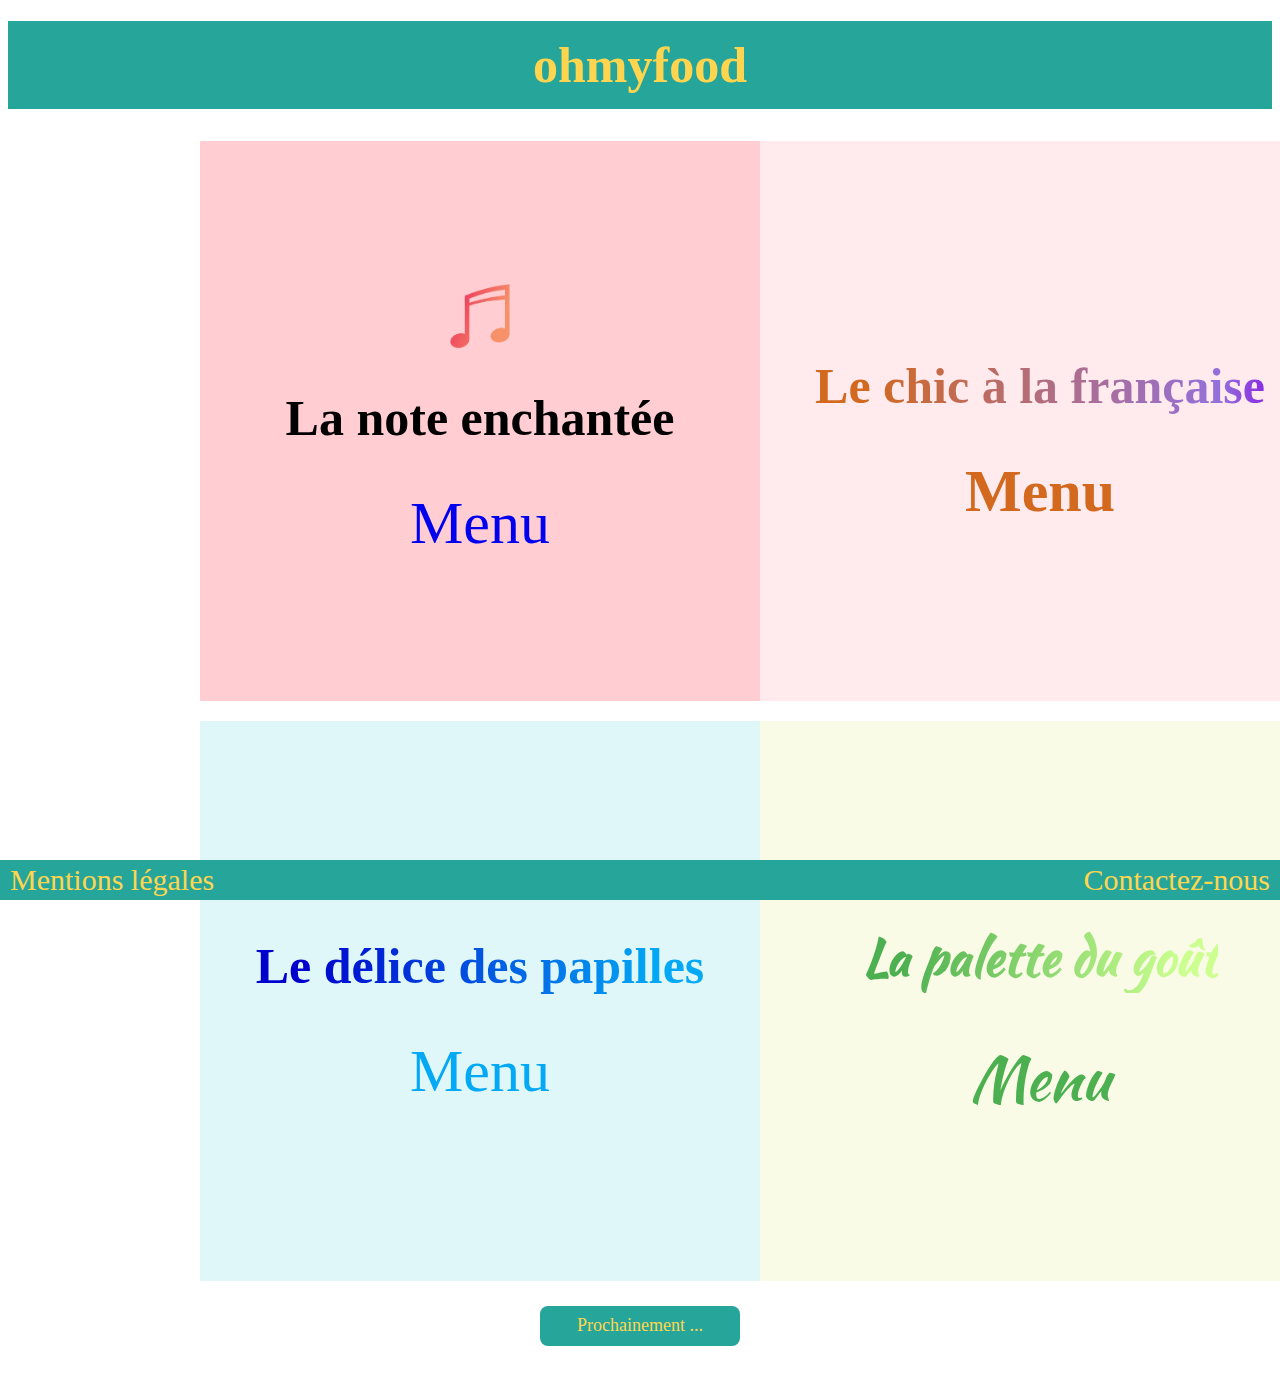
==== accueil.html @ 71c722d2 "transition scale" ====
<!DOCTYPE html>
<html lang="fr">
    <head>
        <meta charset="utf-8">
        <meta name="viewport" content="width=device-width, initial-scale=1">
        <title>Ohmyfood</title>
        <link rel="stylesheet" type="text/css" href="css/style.css">
    </head>
    <body>
        <header class="backgroundedcontent">
            <h1><a href="accueil.html" class="backgroundedcontent logo">ohmyfood</a></h1>
        </header>
        <main class="containermenu">
            <section class="containermenu1_2 ">
                <div class="containermenu1_2--note menu">
                    <div class="contenu">
                        <img class="note1" src="Images/note_musique.png" alt="note de musique"/>
                        <h2 class="note">La note enchantée</h2>
                        <a href="menu1.html" class="titre--lien note">Menu</a>
                    </div>
                </div>
                <div class="containermenu1_2--chic menu">
                    <div class="contenu">
                        <h2 class="chic">Le chic à la française</h2>
                        <a href="menu2.html" class="titre--lien chic">Menu</a>
                    </div>
                </div>
            </section>
            <section class="containermenu3_4"> 
                <div class="containermenu3_4--delice menu">
                    <div class="contenu">
                        <h2 class="delice">Le délice des papilles</h2>
                        <a href="menu3.html" class="titre--lien delice">Menu</a>
                    </div>
                </div>
                <div class="containermenu3_4--palette menu">
                    <div class="contenu">
                        <h2 class="palette">La palette du goût</h2>
                        <a href="menu4.html" class="titre--lien palette">Menu</a>
                    </div>
                </div>
            </section>
        </main><!--fin container menu-->
        <section class="backgroundedcontent prochain">
            <p>Prochainement <span>.</span><span>.</span><span>.</span></p>
        </section>
        <footer class="backgroundedcontent foot">
            <div>
                <a href="mention.html" class="backgroundedcontent foot__lien--animation">Mentions légales</a>
            </div>
            <div>
                <a href="contact.html" class="backgroundedcontent foot__lien--animation">Contactez-nous</a>
            </div>
        </footer>





        
    

    </body>
</html>
---- css/style.css ----
@keyframes blink {
  0% {
    opacity: 0.2;
  }
  20% {
    opacity: 1;
  }
  100% {
    opacity: 0.2;
  }
}
.prochain span {
  animation-name: blink;
  animation-duration: 2s;
  animation-iteration-count: infinite;
  animation-fill-mode: both;
}

.prochain span:nth-child(2) {
  animation-delay: 0.4s;
}

.prochain span:nth-child(3) {
  animation-delay: 0.8s;
}

.foot__lien--animation:hover {
  display: block;
  animation: wiggle 0.5s;
  animation-iteration-count: infinite;
}

@keyframes wiggle {
  0% {
    transform: translate(1px, 1px) rotate(0deg);
  }
  10% {
    transform: translate(-1px, -2px) rotate(-1deg);
  }
  20% {
    transform: translate(-3px, 0px) rotate(1deg);
  }
  30% {
    transform: translate(3px, 2px) rotate(0deg);
  }
  40% {
    transform: translate(1px, -1px) rotate(1deg);
  }
  50% {
    transform: translate(-1px, 2px) rotate(-1deg);
  }
  60% {
    transform: translate(-3px, 1px) rotate(0deg);
  }
  70% {
    transform: translate(3px, 1px) rotate(-1deg);
  }
  80% {
    transform: translate(-1px, -1px) rotate(1deg);
  }
  90% {
    transform: translate(1px, 2px) rotate(0deg);
  }
  100% {
    transform: translate(1px, -2px) rotate(-1deg);
  }
}
.contenu:hover {
  transform: scale(1.2);
  opacity: 0.7;
  transition: transform 0.2s;
}

h2.chic {
  background-image: linear-gradient(to right, #D2691E 10%, #9370DB 90%, #8A2BE2);
  color: transparent;
  -webkit-background-clip: text;
  background-clip: text;
}

a.chic {
  color: #D2691E;
  font-weight: bold;
}

h2.delice {
  background-image: linear-gradient(to right, #0000CD 10%, #03A9F4 90%);
  color: transparent;
  -webkit-background-clip: text;
  background-clip: text;
}

a.delice {
  color: #03A9F4;
}

h2.palette {
  background-image: linear-gradient(to right, #4CAF50 10%, #CCFF90 90%);
  color: transparent;
  -webkit-background-clip: text;
  background-clip: text;
}

a.palette {
  color: #4CAF50;
}

@font-face {
  font-family: Monserrat;
  src: url("../Font/Monserrat-Regular.ttf");
  font-family: Roboto;
  src: url("../Font/Roboto-Regular.ttf");
  font-family: Devonshire;
  src: url("../Font/Devonshire-Regular.ttf");
  font-family: Kalam;
  src: url("../Font/Kalam-Regular.ttf");
  font-family: croissant;
  src: url("../Font/CroissantOne-regular.ttf");
  font-family: Dancing;
  src: url("../Font/DancingScript-VariableFont_wght.ttf");
  font-family: Kaushan;
  src: url("../Font/KaushanScript-Regular.ttf");
}
.backgroundedcontent {
  font-family: Roboto;
  background-color: #26A69A;
}
.backgroundedcontent a, .backgroundedcontent.prochain {
  text-decoration: none;
  color: #FFD54F;
}
.backgroundedcontent.foot {
  display: flex;
  flex-direction: row;
  justify-content: space-between;
  align-items: center;
  height: 40px;
  padding: 0px 10px;
  font-size: 30px;
  position: fixed;
  bottom: 0;
  left: 0;
  right: 0;
}

.logo {
  text-align: center;
  display: block;
  width: auto;
  margin: auto;
  padding: 15px 0px;
  font-size: 50px;
}

img.note1 {
  width: 60px;
}

.prochain {
  width: 200px;
  height: 40px;
  border-radius: 8px;
  font-size: 18px;
  display: flex;
  justify-content: center;
  align-items: center;
  margin: 15px auto 50px auto;
}

.titre--lien {
  text-decoration: none;
  font-size: 60px;
}

/*.menu{
	max-height: 350px;
}*/
section.containermenu1_2, section.containermenu3_4 {
  display: flex;
  flex-direction: row;
  justify-content: space-around;
  margin: 10px auto 10px auto;
  width: 55em;
  height: 35em;
}

main.containermenu {
  display: flex;
  flex-direction: column;
}
main.containermenu h2 {
  font-size: 50px;
}

.containermenu section div {
  display: flex;
  flex-direction: column;
  align-items: center;
  justify-content: center;
  width: 35em;
  max-height: 60em;
}

.containermenu1_2--note {
  background-color: #ffcdd2;
  font-family: Devonshire;
}

.containermenu1_2--chic {
  background-color: #ffebee;
  font-family: croissant_oneregular;
}

.containermenu3_4--delice {
  background-color: #E0F7FA;
  font-family: Dancing;
}

.containermenu3_4--palette {
  background-color: #F9FBE7;
  font-family: Kaushan;
}

/*mobil*/
@media only screen and (max-width: 1023px) {
  .containermenu section div {
    width: 18em;
    max-height: 25em;
  }

  section.containermenu1_2, section.containermenu3_4 {
    display: flex;
    flex-direction: column;
    margin: 10px 0px;
    max-height: 15em;
  }
  section.containermenu1_2 h2, section.containermenu3_4 h2 {
    font-size: 25px;
  }

  .logo {
    font-size: 30px;
  }

  img.note1 {
    width: 20px;
  }

  .titre--lien {
    font-size: 25px;
  }

  .foot a {
    font-size: 18px;
  }
}
/*Style menu1*/
section.containerprincipal {
  background-color: #ffcdd2;
  margin: 15px;
}

aside.titlemenu {
  text-align: center;
  display: block;
  width: auto;
  margin: auto;
  font-size: 20px;
}

img.note2 {
  width: 30px;
}

h2.note, span.note {
  font-family: Devonshire;
}

p.prix {
  font-weight: bolder;
}

main.description {
  font-family: Kalam;
}

.containerentree, .containerplat, .containerdessert {
  display: flex;
  flex-direction: column;
  margin: 0px 100px;
}

.container1, .container2, .container3, .container4 {
  display: flex;
  flex-direction: row;
  justify-content: space-between;
}

/*# sourceMappingURL=style.css.map */
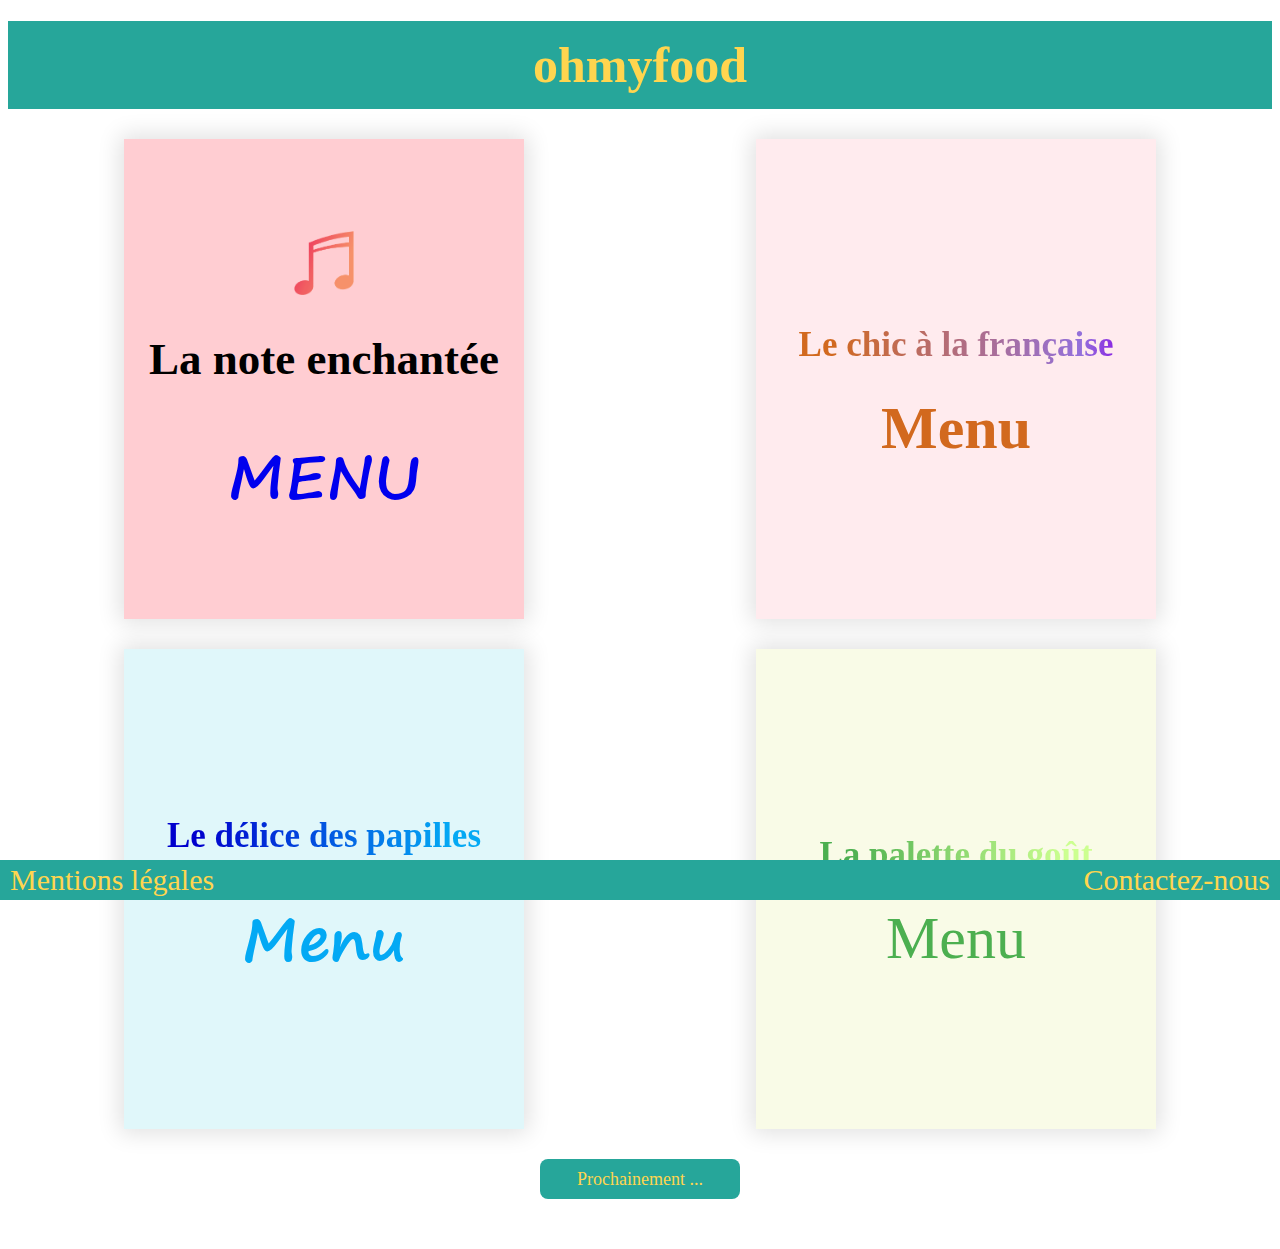
==== commit 8c3d2aab: "menu accueil, menu1, animationunderline" ====
--- a/accueil.html
+++ b/accueil.html
@@ -16,7 +16,7 @@
                     <div class="contenu">
                         <img class="note1" src="Images/note_musique.png" alt="note de musique"/>
                         <h2 class="note">La note enchantée</h2>
-                        <a href="menu1.html" class="titre--lien note">Menu</a>
+                        <a href="menu1.html" class="titre--lien note">MENU</a>
                     </div>
                 </div>
                 <div class="containermenu1_2--chic menu">
--- a/css/style.css
+++ b/css/style.css
@@ -68,7 +68,7 @@
 .contenu:hover {
   transform: scale(1.2);
   opacity: 0.7;
-  transition: transform 0.2s;
+  transition: transform 1s;
 }
 
 h2.chic {
@@ -103,6 +103,28 @@
 
 a.palette {
   color: #4CAF50;
+}
+
+/*h3.etape {
+	text-transform: lowercase;
+	display: inline-block;
+}
+
+h3.etape:first-letter {
+	text-transform: capitalize;
+}
+
+h3.etape:hover {
+	text-decoration: underline;
+}*/
+h3.etape {
+  text-decoration: none;
+  background: linear-gradient(to top, #000 0%, #000 10%, transparent 10.01%) no-repeat left bottom/0 100%;
+  transition: background-size 0.5s;
+}
+
+h3.etape:hover {
+  background-size: 100% 100%;
 }
 
 @font-face {
@@ -118,11 +140,15 @@
   src: url("../Font/CroissantOne-regular.ttf");
   font-family: Dancing;
   src: url("../Font/DancingScript-VariableFont_wght.ttf");
-  font-family: Kaushan;
-  src: url("../Font/KaushanScript-Regular.ttf");
+  font-family: "kaushan_scriptregular";
+  src: url("../Font/kaushanscript-regular-webfont.woff2") format("woff2"), url("../Font/kaushanscript-regular-webfont.woff") format("woff");
+  font-weight: normal;
+  font-style: normal;
+  font-family: "SegoePrint-Bold";
+  src: url("../Font/SegoePrint-Bold.ttf");
 }
 .backgroundedcontent {
-  font-family: Roboto;
+  font-family: Montserrat;
   background-color: #26A69A;
 }
 .backgroundedcontent a, .backgroundedcontent.prochain {
@@ -172,24 +198,12 @@
   font-size: 60px;
 }
 
-/*.menu{
-	max-height: 350px;
-}*/
 section.containermenu1_2, section.containermenu3_4 {
   display: flex;
   flex-direction: row;
   justify-content: space-around;
-  margin: 10px auto 10px auto;
-  width: 55em;
-  height: 35em;
-}
-
-main.containermenu {
-  display: flex;
-  flex-direction: column;
-}
-main.containermenu h2 {
-  font-size: 50px;
+  margin: 30px auto 30px auto;
+  height: 30em;
 }
 
 .containermenu section div {
@@ -197,14 +211,26 @@
   flex-direction: column;
   align-items: center;
   justify-content: center;
-  width: 35em;
+  width: 25em;
   max-height: 60em;
+}
+
+h2 {
+  font-size: 35px;
+}
+
+div.menu {
+  box-shadow: 0px 0px 22px 4px #E0E0E0;
+  max-height: 350px;
 }
 
 .containermenu1_2--note {
   background-color: #ffcdd2;
   font-family: Devonshire;
 }
+.containermenu1_2--note a {
+  font-family: "SegoePrint-Bold";
+}
 
 .containermenu1_2--chic {
   background-color: #ffebee;
@@ -215,27 +241,35 @@
   background-color: #E0F7FA;
   font-family: Dancing;
 }
+.containermenu3_4--delice a {
+  font-family: "SegoePrint-Bold";
+}
 
 .containermenu3_4--palette {
   background-color: #F9FBE7;
-  font-family: Kaushan;
+  font-family: "kaushan_scriptregular";
 }
 
 /*mobil*/
 @media only screen and (max-width: 1023px) {
   .containermenu section div {
-    width: 18em;
-    max-height: 25em;
+    width: 10em;
+    max-height: 21em;
+  }
+
+  h2 {
+    font-size: 15px;
   }
 
   section.containermenu1_2, section.containermenu3_4 {
     display: flex;
     flex-direction: column;
-    margin: 10px 0px;
-    max-height: 15em;
-  }
-  section.containermenu1_2 h2, section.containermenu3_4 h2 {
-    font-size: 25px;
+    align-items: center;
+    width: 10em;
+  }
+
+  div.menu {
+    height: 12em;
   }
 
   .logo {
@@ -255,25 +289,42 @@
   }
 }
 /*Style menu1*/
-section.containerprincipal {
-  background-color: #ffcdd2;
-  margin: 15px;
-}
-
 aside.titlemenu {
   text-align: center;
   display: block;
   width: auto;
   margin: auto;
+  font-size: 42px;
+}
+
+section.containerprincipal {
+  background-color: #ffcdd2;
+  margin: 15px;
+  width: 45em;
+  height: 62em;
+  margin: auto;
+}
+
+h2.note {
+  font-family: Devonshire;
+  display: flex;
+  justify-content: center;
+  font-size: 45px;
+}
+
+aside.notemusic {
+  display: flex;
+  justify-content: center;
+  font-weight: 15px;
+  margin: 45px;
   font-size: 20px;
 }
-
-img.note2 {
+aside.notemusic img.note2 {
   width: 30px;
 }
 
-h2.note, span.note {
-  font-family: Devonshire;
+h3.etape {
+  margin: 0px 290px 0px 290px;
 }
 
 p.prix {
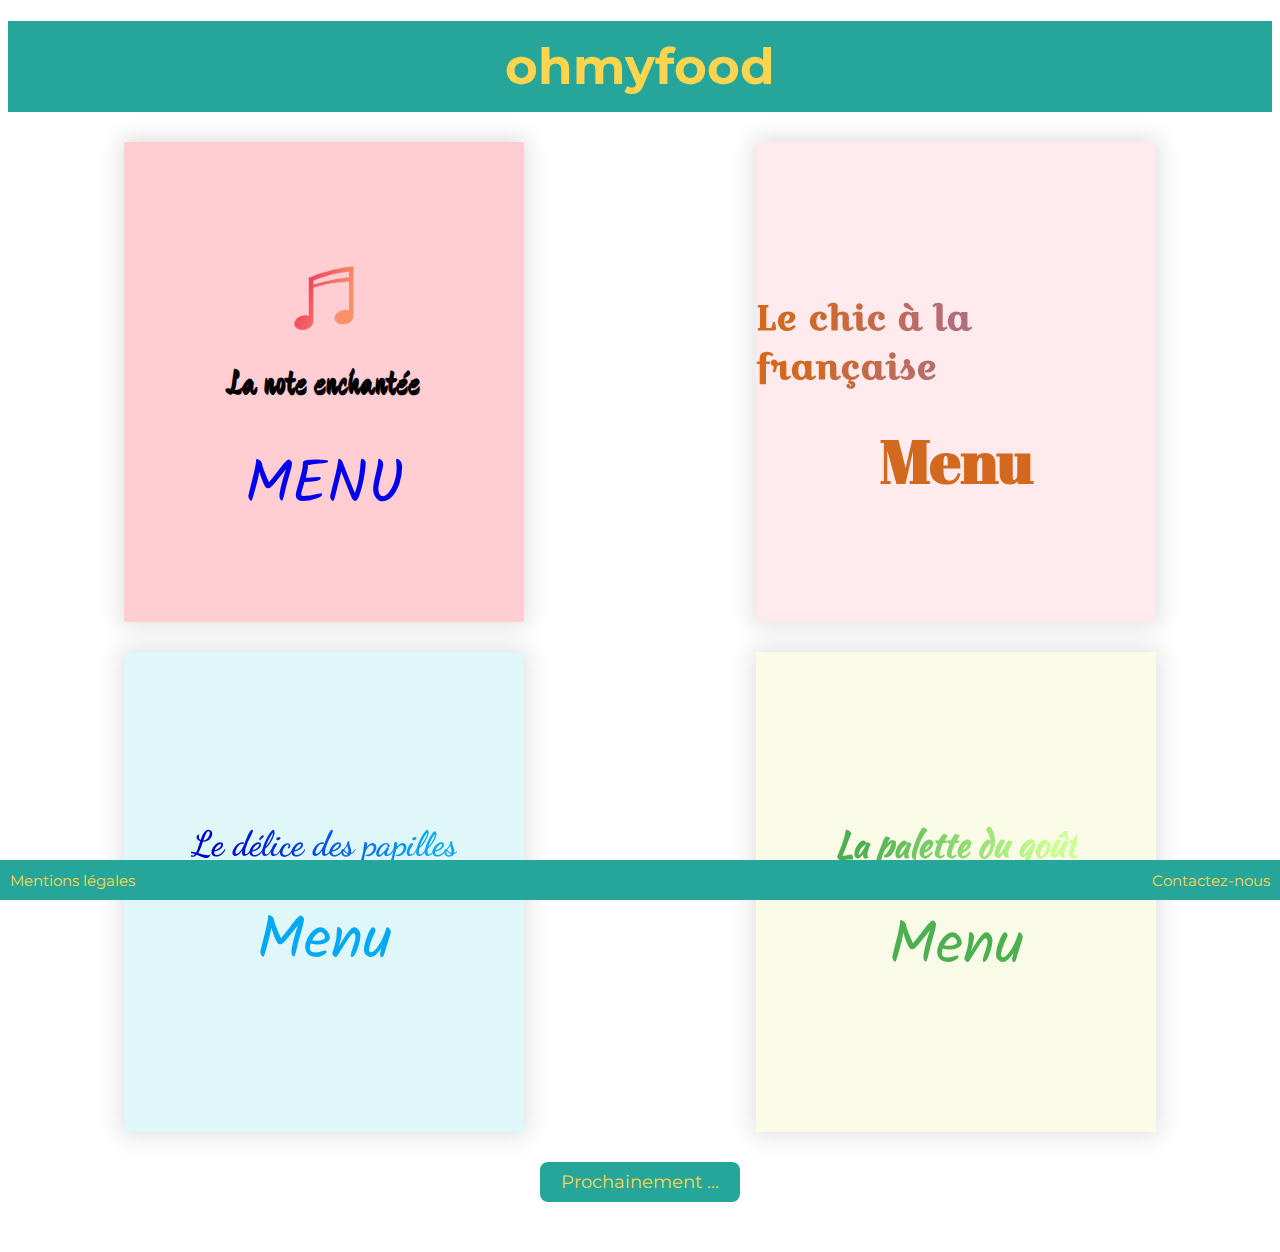
==== commit f5e059c2: "link font" ====
--- a/accueil.html
+++ b/accueil.html
@@ -5,6 +5,13 @@
         <meta name="viewport" content="width=device-width, initial-scale=1">
         <title>Ohmyfood</title>
         <link rel="stylesheet" type="text/css" href="css/style.css">
+        <link href="https://fonts.googleapis.com/css2?family=Kaushan+Script&display=swap" rel="stylesheet">
+        <link href="https://fonts.googleapis.com/css?family=Croissant+One&display=swap" rel="stylesheet">
+        <link href="https://fonts.googleapis.com/css?family=Devonshire|Kaushan+Script&display=swap" rel="stylesheet">
+        <link href="https://fonts.googleapis.com/css?family=Montserrat:700&display=swap" rel="stylesheet"> 
+        <link href="https://fonts.googleapis.com/css?family=Dancing+Script&display=swap" rel="stylesheet">
+        <link href="https://fonts.googleapis.com/css?family=Kalam&display=swap" rel="stylesheet">
+        <link href="https://fonts.googleapis.com/css?family=Abril+Fatface|Kalam&display=swap" rel="stylesheet"> 
     </head>
     <body>
         <header class="backgroundedcontent">
--- a/css/style.css
+++ b/css/style.css
@@ -105,50 +105,19 @@
   color: #4CAF50;
 }
 
-/*h3.etape {
-	text-transform: lowercase;
-	display: inline-block;
-}
-
-h3.etape:first-letter {
-	text-transform: capitalize;
-}
-
-h3.etape:hover {
-	text-decoration: underline;
-}*/
 h3.etape {
-  text-decoration: none;
-  background: linear-gradient(to top, #000 0%, #000 10%, transparent 10.01%) no-repeat left bottom/0 100%;
-  transition: background-size 0.5s;
+  color: inherit;
+  background: linear-gradient(to top, #673AB7 0%, #BDBDBD 10%, transparent 10.01%) no-repeat;
+  background-size: 0 100%;
+  transition: background-size 0.4s;
 }
 
 h3.etape:hover {
   background-size: 100% 100%;
 }
 
-@font-face {
-  font-family: Monserrat;
-  src: url("../Font/Monserrat-Regular.ttf");
-  font-family: Roboto;
-  src: url("../Font/Roboto-Regular.ttf");
-  font-family: Devonshire;
-  src: url("../Font/Devonshire-Regular.ttf");
-  font-family: Kalam;
-  src: url("../Font/Kalam-Regular.ttf");
-  font-family: croissant;
-  src: url("../Font/CroissantOne-regular.ttf");
-  font-family: Dancing;
-  src: url("../Font/DancingScript-VariableFont_wght.ttf");
-  font-family: "kaushan_scriptregular";
-  src: url("../Font/kaushanscript-regular-webfont.woff2") format("woff2"), url("../Font/kaushanscript-regular-webfont.woff") format("woff");
-  font-weight: normal;
-  font-style: normal;
-  font-family: "SegoePrint-Bold";
-  src: url("../Font/SegoePrint-Bold.ttf");
-}
 .backgroundedcontent {
-  font-family: Montserrat;
+  font-family: "Montserrat", sans-serif;
   background-color: #26A69A;
 }
 .backgroundedcontent a, .backgroundedcontent.prochain {
@@ -162,7 +131,7 @@
   align-items: center;
   height: 40px;
   padding: 0px 10px;
-  font-size: 30px;
+  font-size: 15px;
   position: fixed;
   bottom: 0;
   left: 0;
@@ -224,33 +193,39 @@
   max-height: 350px;
 }
 
-.containermenu1_2--note {
+.containermenu1_2--note.menu {
   background-color: #ffcdd2;
-  font-family: Devonshire;
-}
-.containermenu1_2--note a {
-  font-family: "SegoePrint-Bold";
-}
-
-.containermenu1_2--chic {
+  font-family: "Devonshire", cursive;
+}
+.containermenu1_2--note.menu a {
+  font-family: "Kalam", cursive;
+}
+
+.containermenu1_2--chic.menu {
   background-color: #ffebee;
-  font-family: croissant_oneregular;
-}
-
-.containermenu3_4--delice {
+  font-family: "Croissant One", cursive;
+}
+.containermenu1_2--chic.menu a {
+  font-family: "Abril Fatface", cursive;
+}
+
+.containermenu3_4--delice.menu {
   background-color: #E0F7FA;
-  font-family: Dancing;
-}
-.containermenu3_4--delice a {
-  font-family: "SegoePrint-Bold";
-}
-
-.containermenu3_4--palette {
+  font-family: "Dancing Script", cursive;
+}
+.containermenu3_4--delice.menu a {
+  font-family: "Kalam", cursive;
+}
+
+.containermenu3_4--palette.menu {
   background-color: #F9FBE7;
-  font-family: "kaushan_scriptregular";
-}
-
-/*mobil*/
+  font-family: "Kaushan Script", cursive;
+}
+.containermenu3_4--palette.menu a {
+  font-family: "Kalam", cursive;
+}
+
+/*mobil accueil*/
 @media only screen and (max-width: 1023px) {
   .containermenu section div {
     width: 10em;
@@ -294,57 +269,144 @@
   display: block;
   width: auto;
   margin: auto;
-  font-size: 42px;
+  font-size: 30px;
+  font-weight: bold;
 }
 
 section.containerprincipal {
   background-color: #ffcdd2;
-  margin: 15px;
   width: 45em;
-  height: 62em;
-  margin: auto;
-}
-
-h2.note {
+  height: 60em;
+  margin: auto auto 85px auto;
+}
+
+h2.title.note {
   font-family: Devonshire;
   display: flex;
   justify-content: center;
   font-size: 45px;
+  margin-top: 0px;
+}
+
+img.note1 {
+  display: block;
+  padding-top: 35px;
+  margin: 0px auto;
+}
+
+h3.etape {
+  display: inline-block;
+}
+
+div.center {
+  display: flex;
+  justify-content: center;
+}
+
+p.prix {
+  font-weight: bolder;
+}
+
+main.description {
+  font-family: Kalam;
+}
+
+.containerentree, .containerplat, .containerdessert {
+  display: flex;
+  flex-direction: column;
+  margin: 10px 100px;
+}
+
+.container1, .container2, .container3, .container4 {
+  display: flex;
+  flex-direction: row;
+  justify-content: space-between;
 }
 
 aside.notemusic {
   display: flex;
   justify-content: center;
-  font-weight: 15px;
   margin: 45px;
-  font-size: 20px;
 }
 aside.notemusic img.note2 {
   width: 30px;
-}
-
-h3.etape {
-  margin: 0px 290px 0px 290px;
-}
-
-p.prix {
-  font-weight: bolder;
-}
-
-main.description {
-  font-family: Kalam;
-}
-
-.containerentree, .containerplat, .containerdessert {
-  display: flex;
-  flex-direction: column;
-  margin: 0px 100px;
-}
-
-.container1, .container2, .container3, .container4 {
-  display: flex;
-  flex-direction: row;
-  justify-content: space-between;
+  margin-bottom: 20px;
+}
+
+span.note {
+  font-family: Devonshire;
+  margin-left: 10px;
+  font-weight: bold;
+  font-size: 22px;
+}
+
+/*mobil menu1*/
+@media only screen and (max-width: 1023px) {
+  aside.titlemenu {
+    font-size: 15px;
+  }
+
+  section.containerprincipal {
+    width: 25em;
+    height: 40em;
+  }
+
+  h2.title.note {
+    font-size: 20px;
+  }
+
+  h3.etape {
+    margin: 0px 0px 0px 170px;
+    font-size: 15px;
+  }
+
+  .containerentree, .containerplat, .containerdessert {
+    margin: 5px 20px;
+  }
+
+  .containerentree p, .containerplat p, .containerdessert p {
+    font-size: 12px;
+  }
+
+  aside.notemusic {
+    margin: 20px;
+  }
+
+  img.note2 {
+    width: 20px;
+  }
+
+  span.note {
+    font-size: 15px;
+  }
+}
+/*Style Menu2*/
+section.containerprincipal {
+  background-color: #ffebee;
+}
+
+h2.title.chic {
+  font-family: croissant_oneregular;
+  background-image: linear-gradient(to right, #FF8F00 8%, #9370DB 92%, #8A2BE2);
+  color: transparent;
+  -webkit-background-clip: text;
+  background-clip: text;
+  display: flex;
+  justify-content: center;
+  font-size: 45px;
+  margin-top: 0px;
+}
+
+div.containerentree, h3.entree {
+  color: #FF8F00;
+}
+
+div.containerplat, h3.plat {
+  color: #9370DB;
+}
+
+div.containerdessert, h3.dessert {
+  color: #8A2BE2;
 }
 
 /*# sourceMappingURL=style.css.map */
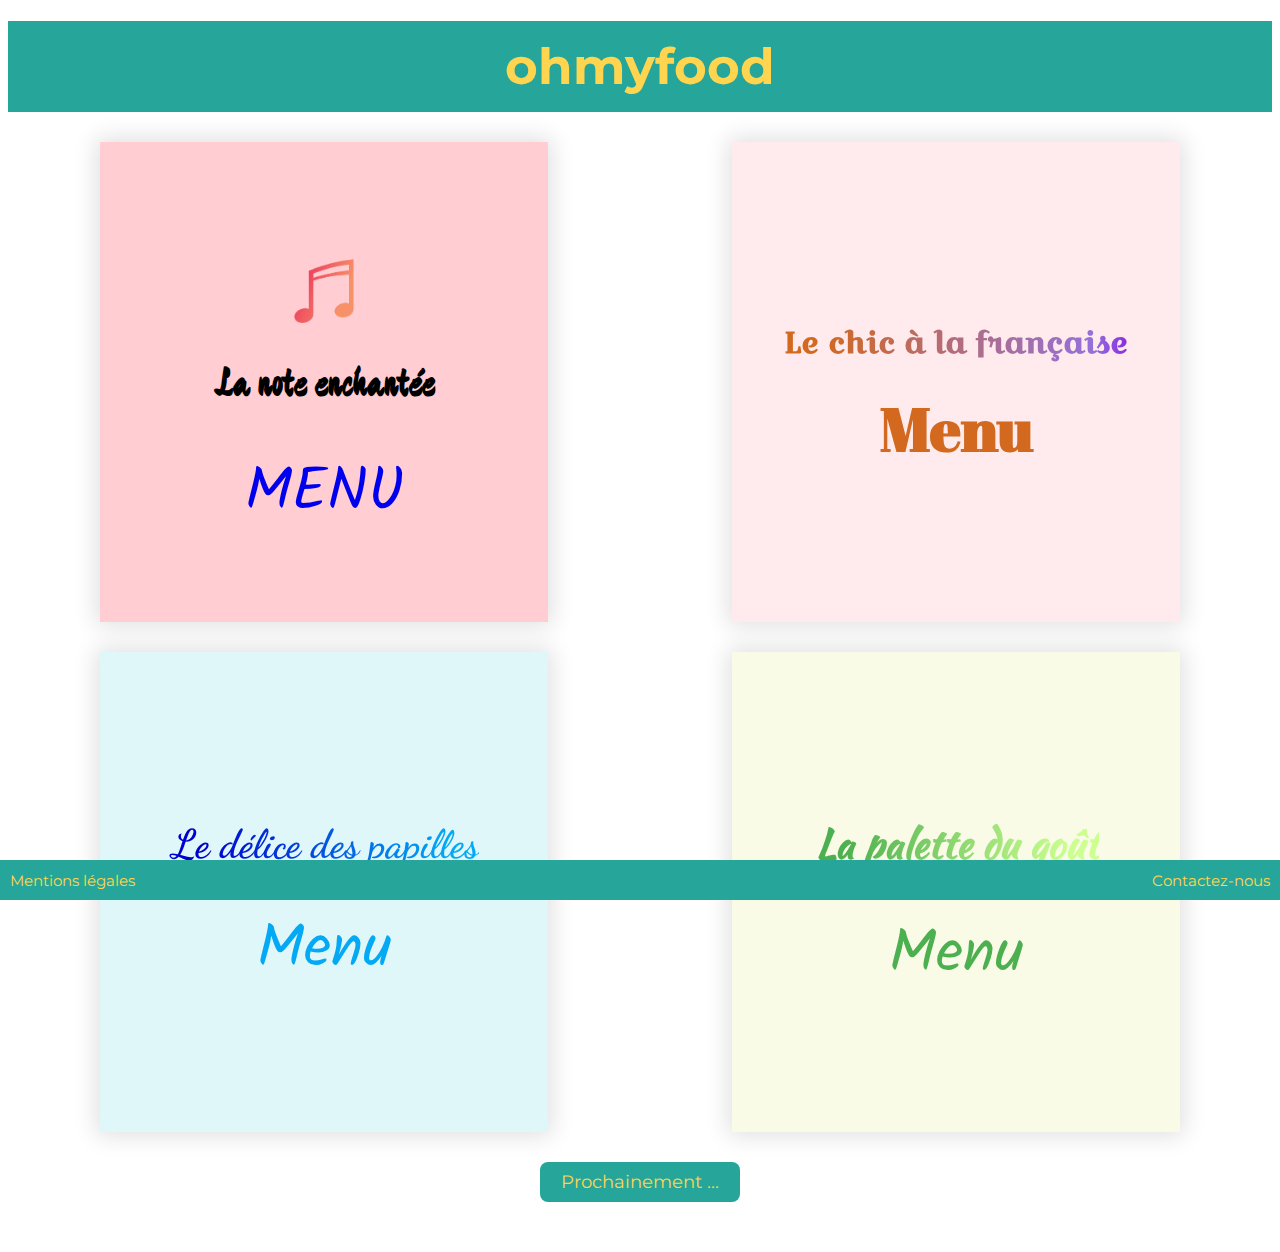
==== commit 8819ef1a: "precision class menus" ====
--- a/accueil.html
+++ b/accueil.html
@@ -7,11 +7,11 @@
         <link rel="stylesheet" type="text/css" href="css/style.css">
         <link href="https://fonts.googleapis.com/css2?family=Kaushan+Script&display=swap" rel="stylesheet">
         <link href="https://fonts.googleapis.com/css?family=Croissant+One&display=swap" rel="stylesheet">
-        <link href="https://fonts.googleapis.com/css?family=Devonshire|Kaushan+Script&display=swap" rel="stylesheet">
+        <link href="https://fonts.googleapis.com/css?family=Devonshire&display=swap" rel="stylesheet">
         <link href="https://fonts.googleapis.com/css?family=Montserrat:700&display=swap" rel="stylesheet"> 
         <link href="https://fonts.googleapis.com/css?family=Dancing+Script&display=swap" rel="stylesheet">
         <link href="https://fonts.googleapis.com/css?family=Kalam&display=swap" rel="stylesheet">
-        <link href="https://fonts.googleapis.com/css?family=Abril+Fatface|Kalam&display=swap" rel="stylesheet"> 
+        <link href="https://fonts.googleapis.com/css?family=Abril+Fatface&display=swap" rel="stylesheet">
     </head>
     <body>
         <header class="backgroundedcontent">
--- a/css/style.css
+++ b/css/style.css
@@ -105,15 +105,19 @@
   color: #4CAF50;
 }
 
-h3.etape {
+h2.etape {
   color: inherit;
-  background: linear-gradient(to top, #673AB7 0%, #BDBDBD 10%, transparent 10.01%) no-repeat;
+  background: linear-gradient(to top, #4DB6AC 0%, #FFF176 10%, transparent 10.01%) no-repeat;
   background-size: 0 100%;
   transition: background-size 0.4s;
 }
 
-h3.etape:hover {
+h2.etape:hover {
   background-size: 100% 100%;
+}
+
+.body {
+  margin: 0px;
 }
 
 .backgroundedcontent {
@@ -180,12 +184,17 @@
   flex-direction: column;
   align-items: center;
   justify-content: center;
-  width: 25em;
+  width: 28em;
   max-height: 60em;
 }
 
-h2 {
-  font-size: 35px;
+h2.note, h2.delice, h2.palette {
+  font-size: 40px;
+  padding-left: 3px;
+}
+
+h2.chic {
+  font-size: 30px;
 }
 
 div.menu {
@@ -228,12 +237,16 @@
 /*mobil accueil*/
 @media only screen and (max-width: 1023px) {
   .containermenu section div {
-    width: 10em;
-    max-height: 21em;
-  }
-
-  h2 {
-    font-size: 15px;
+    width: 12em;
+    max-height: 22em;
+  }
+
+  h2.note, h2.delice, h2.palette {
+    font-size: 21px;
+  }
+
+  h2.chic {
+    font-size: 14px;
   }
 
   section.containermenu1_2, section.containermenu3_4 {
@@ -269,22 +282,22 @@
   display: block;
   width: auto;
   margin: auto;
-  font-size: 30px;
+  font-size: 25px;
   font-weight: bold;
 }
 
-section.containerprincipal {
+section.containerprincipal.note {
   background-color: #ffcdd2;
   width: 45em;
-  height: 60em;
+  height: 66em;
   margin: auto auto 85px auto;
 }
 
-h2.title.note {
-  font-family: Devonshire;
-  display: flex;
-  justify-content: center;
-  font-size: 45px;
+h1.title.note {
+  font-family: "Devonshire", cursive;
+  display: flex;
+  justify-content: center;
+  font-size: 40px;
   margin-top: 0px;
 }
 
@@ -294,8 +307,10 @@
   margin: 0px auto;
 }
 
-h3.etape {
+h2.etape {
   display: inline-block;
+  font-size: 20px;
+  margin-bottom: 0px;
 }
 
 div.center {
@@ -307,8 +322,8 @@
   font-weight: bolder;
 }
 
-main.description {
-  font-family: Kalam;
+main.description.note {
+  font-family: "Kalam", cursive;
 }
 
 .containerentree, .containerplat, .containerdessert {
@@ -321,6 +336,10 @@
   display: flex;
   flex-direction: row;
   justify-content: space-between;
+}
+
+.container1 p, .container2 p, .container3 p, .container4 p {
+  color: #212121;
 }
 
 aside.notemusic {
@@ -334,79 +353,175 @@
 }
 
 span.note {
-  font-family: Devonshire;
+  font-family: "Devonshire", cursive;
   margin-left: 10px;
   font-weight: bold;
-  font-size: 22px;
+  font-size: 25px;
 }
 
 /*mobil menu1*/
 @media only screen and (max-width: 1023px) {
   aside.titlemenu {
+    display: none;
+  }
+
+  section.containerprincipal .note {
+    margin-top: 5px;
+    width: 20em;
+    height: auto;
+  }
+
+  h1.title.note {
+    font-size: 20px;
+    margin-bottom: 0px;
+  }
+
+  h2.etape {
     font-size: 15px;
   }
 
-  section.containerprincipal {
-    width: 25em;
-    height: 40em;
-  }
-
-  h2.title.note {
-    font-size: 20px;
-  }
-
-  h3.etape {
-    margin: 0px 0px 0px 170px;
-    font-size: 15px;
-  }
-
   .containerentree, .containerplat, .containerdessert {
-    margin: 5px 20px;
-  }
-
-  .containerentree p, .containerplat p, .containerdessert p {
+    margin: 0px 20px;
+  }
+
+  p.prix {
+    display: flex;
+    justify-content: center;
+    margin: 0px;
+  }
+
+  .container1, .container2, .container3, .container4 {
+    display: flex;
+    flex-direction: column;
     font-size: 12px;
   }
 
+  .container1 p, .container2 p, .container3 p, .container4 p {
+    margin-bottom: 0px;
+  }
+
   aside.notemusic {
-    margin: 20px;
+    display: flex;
+    flex-direction: column;
+    justify-content: center;
+    align-items: center;
+    margin: 0px;
   }
 
   img.note2 {
     width: 20px;
+    margin-top: 10px;
   }
 
   span.note {
     font-size: 15px;
+    margin: 0px;
   }
 }
 /*Style Menu2*/
-section.containerprincipal {
+section.containerprincipal.chic {
   background-color: #ffebee;
-}
-
-h2.title.chic {
-  font-family: croissant_oneregular;
+  width: 45em;
+  height: 50em;
+  margin: auto auto 85px auto;
+}
+
+main.description.chic {
+  font-size: "Abril Fatface", cursive;
+}
+
+h1.title.chic {
+  font-family: "Croissant One", cursive;
   background-image: linear-gradient(to right, #FF8F00 8%, #9370DB 92%, #8A2BE2);
   color: transparent;
   -webkit-background-clip: text;
   background-clip: text;
   display: flex;
   justify-content: center;
-  font-size: 45px;
+  font-size: 25px;
   margin-top: 0px;
-}
-
-div.containerentree, h3.entree {
+  padding-top: 70px;
+}
+
+.containerentree.chic p, h2.etape.entree {
   color: #FF8F00;
 }
 
-div.containerplat, h3.plat {
+.containerplat.chic p, h2.etape.plat {
   color: #9370DB;
 }
 
-div.containerdessert, h3.dessert {
+.containerdessert.chic p, h2.etape.dessert {
   color: #8A2BE2;
 }
 
+/*mobil menu2*/
+@media only screen and (max-width: 1023px) {
+  h1.title.chic {
+    font-size: 20px;
+  }
+}
+/*Style menu3*/
+section.containerprincipal.delice {
+  background-color: #E0F7FA;
+  width: 45em;
+  height: 66em;
+  margin: auto auto 85px auto;
+}
+
+main.decription.delice {
+  font-size: "Kalam", cursive;
+}
+
+h1.title.delice {
+  font-family: "Dancing Script", cursive;
+  background-image: linear-gradient(to right, #0000CD 10%, #03A9F4 90%);
+  color: transparent;
+  -webkit-background-clip: text;
+  background-clip: text;
+  display: flex;
+  justify-content: center;
+  font-size: 50px;
+  margin-top: 0px;
+  padding-top: 70px;
+}
+
+/*mobil menu3*/
+@media only screen and (max-width: 1023px) {
+  h1.title.delice {
+    font-size: 30px;
+  }
+}
+/*style menu4*/
+section.containerprincipal.palette {
+  background-color: #F9FBE7;
+  width: 45em;
+  height: 66em;
+  margin: auto auto 85px auto;
+}
+
+main.description.palette {
+  font-size: "Kalam", cursive;
+}
+
+h1.title.palette {
+  font-family: "Kaushan Script", cursive;
+  background-image: linear-gradient(to right, #4CAF50 10%, #CCFF90 90%);
+  color: transparent;
+  -webkit-background-clip: text;
+  background-clip: text;
+  display: flex;
+  justify-content: center;
+  font-size: 50px;
+  margin-top: 0px;
+  padding-top: 70px;
+}
+
+/*mobil menu4*/
+@media only screen and (max-width: 1023px) {
+  h1.title.palette {
+    font-size: 30px;
+  }
+}
+
 /*# sourceMappingURL=style.css.map */
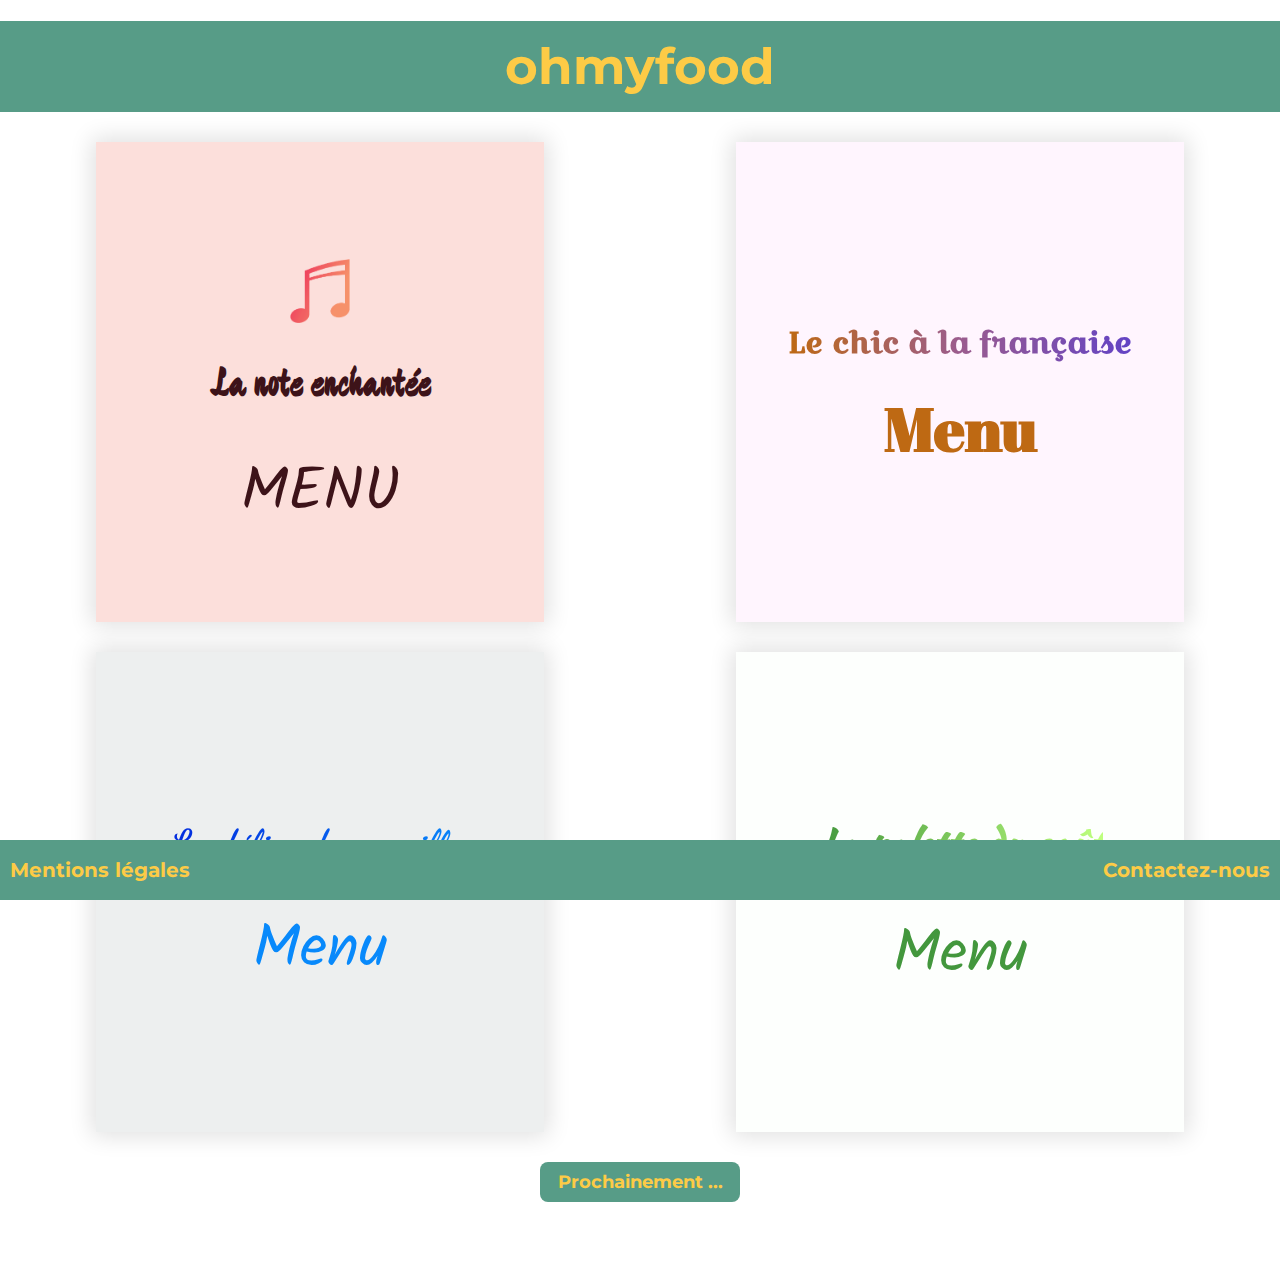
==== commit 99eb1891: "mailto, precision couleur," ====
--- a/accueil.html
+++ b/accueil.html
@@ -49,23 +49,15 @@
             </section>
         </main><!--fin container menu-->
         <section class="backgroundedcontent prochain">
-            <p>Prochainement <span>.</span><span>.</span><span>.</span></p>
+            <p> Prochainement <span>.</span><span>.</span><span>.</span></p>
         </section>
         <footer class="backgroundedcontent foot">
             <div>
                 <a href="mention.html" class="backgroundedcontent foot__lien--animation">Mentions légales</a>
             </div>
             <div>
-                <a href="contact.html" class="backgroundedcontent foot__lien--animation">Contactez-nous</a>
+                <a href="mailto:ohmyfood@ooo.com" class="backgroundedcontent foot__lien--animation">Contactez-nous</a>
             </div>
         </footer>
-
-
-
-
-
-        
-    
-
     </body>
 </html>--- a/css/style.css
+++ b/css/style.css
@@ -71,38 +71,42 @@
   transition: transform 1s;
 }
 
+h2.note, a.note {
+  color: #3d1319;
+}
+
 h2.chic {
-  background-image: linear-gradient(to right, #D2691E 10%, #9370DB 90%, #8A2BE2);
+  background-image: linear-gradient(to right, #be6913, #9b5c8e, #6343c5);
   color: transparent;
   -webkit-background-clip: text;
   background-clip: text;
 }
 
 a.chic {
-  color: #D2691E;
+  color: #be6913;
   font-weight: bold;
 }
 
 h2.delice {
-  background-image: linear-gradient(to right, #0000CD 10%, #03A9F4 90%);
+  background-image: linear-gradient(to right, #0229dd, #0889fb);
   color: transparent;
   -webkit-background-clip: text;
   background-clip: text;
 }
 
 a.delice {
-  color: #03A9F4;
+  color: #0889fb;
 }
 
 h2.palette {
-  background-image: linear-gradient(to right, #4CAF50 10%, #CCFF90 90%);
+  background-image: linear-gradient(to right, #43973d, #beff7f);
   color: transparent;
   -webkit-background-clip: text;
   background-clip: text;
 }
 
 a.palette {
-  color: #4CAF50;
+  color: #43973d;
 }
 
 h2.etape {
@@ -116,26 +120,27 @@
   background-size: 100% 100%;
 }
 
-.body {
+body {
   margin: 0px;
 }
 
 .backgroundedcontent {
   font-family: "Montserrat", sans-serif;
-  background-color: #26A69A;
+  background-color: #579c87;
+  font-weight: bold;
 }
 .backgroundedcontent a, .backgroundedcontent.prochain {
   text-decoration: none;
-  color: #FFD54F;
+  color: #fdcb46;
 }
 .backgroundedcontent.foot {
   display: flex;
   flex-direction: row;
   justify-content: space-between;
   align-items: center;
-  height: 40px;
+  height: 60px;
   padding: 0px 10px;
-  font-size: 15px;
+  font-size: 20px;
   position: fixed;
   bottom: 0;
   left: 0;
@@ -146,7 +151,7 @@
   text-align: center;
   display: block;
   width: auto;
-  margin: auto;
+  /*margin-top: 0px;*/
   padding: 15px 0px;
   font-size: 50px;
 }
@@ -163,7 +168,7 @@
   display: flex;
   justify-content: center;
   align-items: center;
-  margin: 15px auto 50px auto;
+  margin: 15px auto 80px auto;
 }
 
 .titre--lien {
@@ -203,7 +208,7 @@
 }
 
 .containermenu1_2--note.menu {
-  background-color: #ffcdd2;
+  background-color: #fcdfdb;
   font-family: "Devonshire", cursive;
 }
 .containermenu1_2--note.menu a {
@@ -211,7 +216,7 @@
 }
 
 .containermenu1_2--chic.menu {
-  background-color: #ffebee;
+  background-color: #fff5fe;
   font-family: "Croissant One", cursive;
 }
 .containermenu1_2--chic.menu a {
@@ -219,7 +224,7 @@
 }
 
 .containermenu3_4--delice.menu {
-  background-color: #E0F7FA;
+  background-color: #edefef;
   font-family: "Dancing Script", cursive;
 }
 .containermenu3_4--delice.menu a {
@@ -227,7 +232,7 @@
 }
 
 .containermenu3_4--palette.menu {
-  background-color: #F9FBE7;
+  background-color: #fdfffd;
   font-family: "Kaushan Script", cursive;
 }
 .containermenu3_4--palette.menu a {
@@ -277,6 +282,47 @@
   }
 }
 /*Style menu1*/
+.foot__lien--animation:hover {
+  display: block;
+  animation: wiggle 0.5s;
+  animation-iteration-count: infinite;
+}
+
+@keyframes wiggle {
+  0% {
+    transform: translate(1px, 1px) rotate(0deg);
+  }
+  10% {
+    transform: translate(-1px, -2px) rotate(-1deg);
+  }
+  20% {
+    transform: translate(-3px, 0px) rotate(1deg);
+  }
+  30% {
+    transform: translate(3px, 2px) rotate(0deg);
+  }
+  40% {
+    transform: translate(1px, -1px) rotate(1deg);
+  }
+  50% {
+    transform: translate(-1px, 2px) rotate(-1deg);
+  }
+  60% {
+    transform: translate(-3px, 1px) rotate(0deg);
+  }
+  70% {
+    transform: translate(3px, 1px) rotate(-1deg);
+  }
+  80% {
+    transform: translate(-1px, -1px) rotate(1deg);
+  }
+  90% {
+    transform: translate(1px, 2px) rotate(0deg);
+  }
+  100% {
+    transform: translate(1px, -2px) rotate(-1deg);
+  }
+}
 aside.titlemenu {
   text-align: center;
   display: block;
@@ -287,7 +333,7 @@
 }
 
 section.containerprincipal.note {
-  background-color: #ffcdd2;
+  background-color: #fcdfdb;
   width: 45em;
   height: 66em;
   margin: auto auto 85px auto;
@@ -365,7 +411,7 @@
     display: none;
   }
 
-  section.containerprincipal .note {
+  section.containerprincipal.note {
     margin-top: 5px;
     width: 20em;
     height: auto;
@@ -420,9 +466,9 @@
 }
 /*Style Menu2*/
 section.containerprincipal.chic {
-  background-color: #ffebee;
+  background-color: #fff5fe;
   width: 45em;
-  height: 50em;
+  height: 66em;
   margin: auto auto 85px auto;
 }
 
@@ -432,7 +478,7 @@
 
 h1.title.chic {
   font-family: "Croissant One", cursive;
-  background-image: linear-gradient(to right, #FF8F00 8%, #9370DB 92%, #8A2BE2);
+  background-image: linear-gradient(to right, #be6913 10%, #9b5c8e 90%, #6343c5);
   color: transparent;
   -webkit-background-clip: text;
   background-clip: text;
@@ -444,26 +490,32 @@
 }
 
 .containerentree.chic p, h2.etape.entree {
-  color: #FF8F00;
+  color: #be6913;
 }
 
 .containerplat.chic p, h2.etape.plat {
-  color: #9370DB;
+  color: #9b5c8e;
 }
 
 .containerdessert.chic p, h2.etape.dessert {
-  color: #8A2BE2;
+  color: #6343c5;
 }
 
 /*mobil menu2*/
 @media only screen and (max-width: 1023px) {
+  section.containerprincipal.chic {
+    margin-top: 5px;
+    width: 20em;
+    height: auto;
+  }
+
   h1.title.chic {
     font-size: 20px;
   }
 }
 /*Style menu3*/
 section.containerprincipal.delice {
-  background-color: #E0F7FA;
+  background-color: #edefef;
   width: 45em;
   height: 66em;
   margin: auto auto 85px auto;
@@ -488,13 +540,19 @@
 
 /*mobil menu3*/
 @media only screen and (max-width: 1023px) {
+  section.containerprincipal.delice {
+    margin-top: 5px;
+    width: 20em;
+    height: auto;
+  }
+
   h1.title.delice {
     font-size: 30px;
   }
 }
 /*style menu4*/
 section.containerprincipal.palette {
-  background-color: #F9FBE7;
+  background-color: #fdfffd;
   width: 45em;
   height: 66em;
   margin: auto auto 85px auto;
@@ -519,9 +577,36 @@
 
 /*mobil menu4*/
 @media only screen and (max-width: 1023px) {
+  section.containerprincipal.palette {
+    margin-top: 5px;
+    width: 20em;
+    height: auto;
+  }
+
   h1.title.palette {
     font-size: 30px;
   }
 }
+/*mention*/
+p.text {
+  text-align: justify;
+}
+
+h1.mentionlegales {
+  font-size: bold;
+  text-decoration: underline overline #FF3028;
+  display: flex;
+  justify-content: center;
+}
+
+h2.paragraphs {
+  font-size: 18px;
+  text-decoration: underline;
+}
+
+article.mentions {
+  margin: 30px;
+  padding-bottom: 40px;
+}
 
 /*# sourceMappingURL=style.css.map */
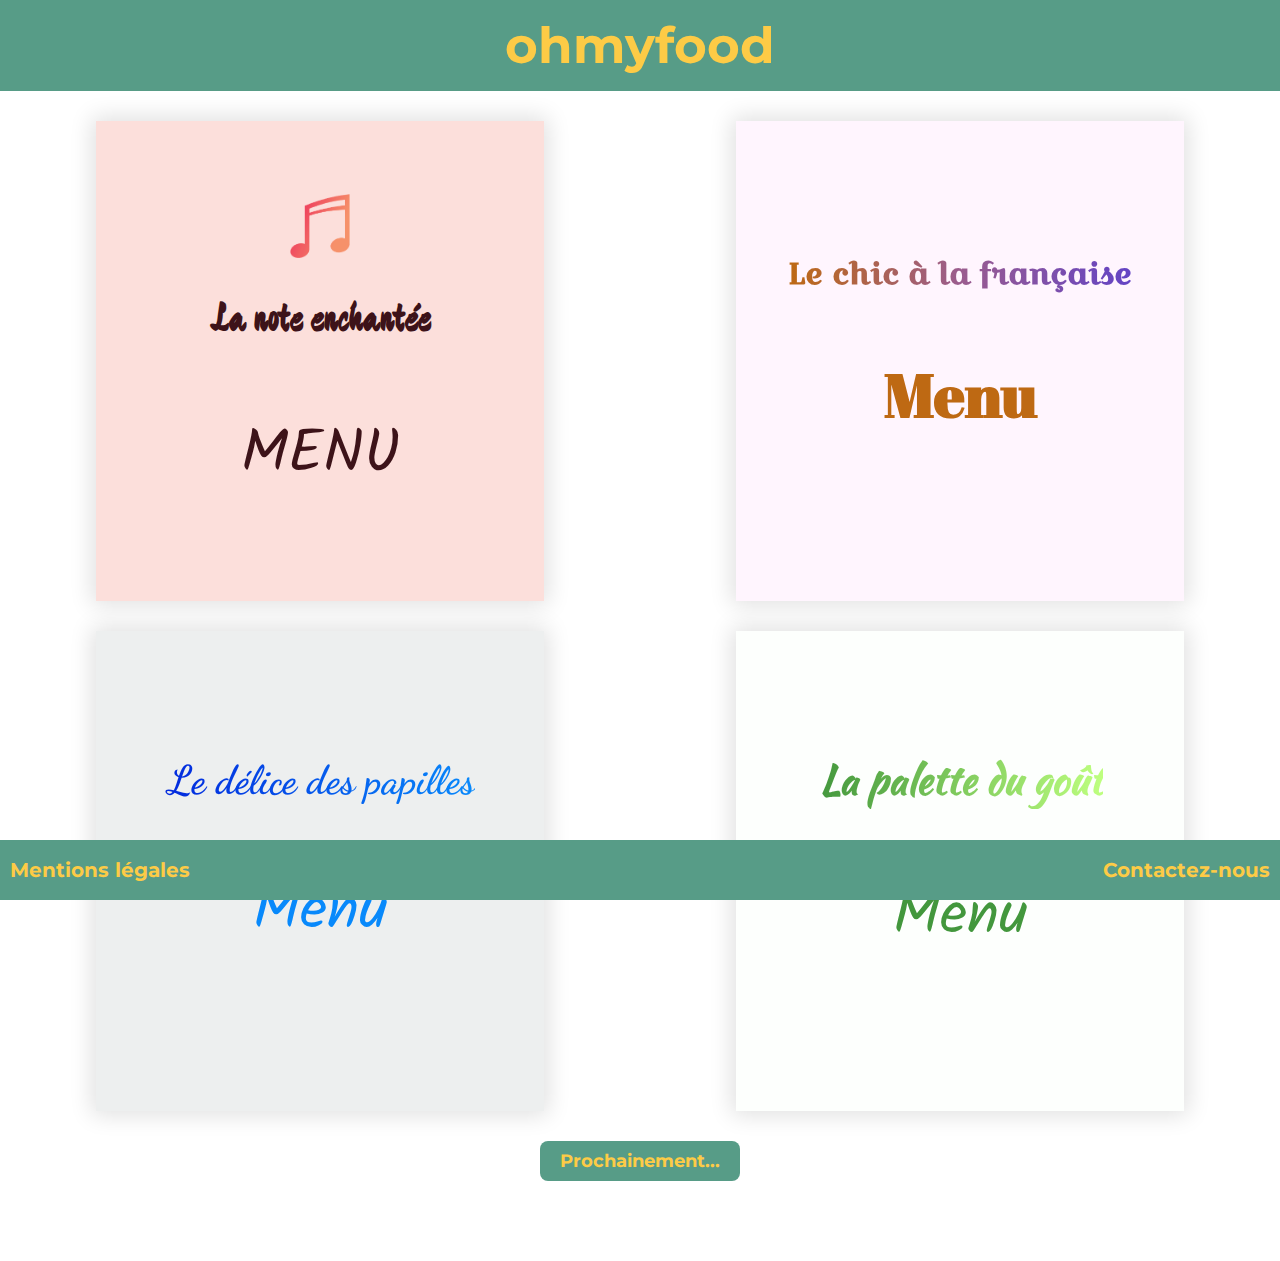
==== commit af7baca1: "modif scale, supp contact html, modif lien menu" ====
--- a/accueil.html
+++ b/accueil.html
@@ -20,31 +20,39 @@
         <main class="containermenu">
             <section class="containermenu1_2 ">
                 <div class="containermenu1_2--note menu">
-                    <div class="contenu">
-                        <img class="note1" src="Images/note_musique.png" alt="note de musique"/>
-                        <h2 class="note">La note enchantée</h2>
-                        <a href="menu1.html" class="titre--lien note">MENU</a>
-                    </div>
+                    <a href="menu1.html" class="titre--lien note">
+                        <span class="contenu">
+                            <img class="note1" src="Images/note_musique.png" alt="note de musique"/>
+                            <h2 class="note">La note enchantée</h2>
+                            <p>MENU</p>
+                        </span>
+                    </a>
                 </div>
                 <div class="containermenu1_2--chic menu">
-                    <div class="contenu">
-                        <h2 class="chic">Le chic à la française</h2>
-                        <a href="menu2.html" class="titre--lien chic">Menu</a>
-                    </div>
+                    <a href="menu2.html" class="titre--lien chic">
+                        <span class="contenu">
+                            <h2 class="chic">Le chic à la française</h2>
+                            <p>Menu</p>
+                        </span>
+                    </a>
                 </div>
             </section>
             <section class="containermenu3_4"> 
                 <div class="containermenu3_4--delice menu">
-                    <div class="contenu">
-                        <h2 class="delice">Le délice des papilles</h2>
-                        <a href="menu3.html" class="titre--lien delice">Menu</a>
-                    </div>
+                    <a href="menu3.html" class="titre--lien delice">
+                        <span class="contenu">
+                            <h2 class="delice">Le délice des papilles</h2>
+                            <p>Menu</p>
+                        </span>
+                    </a>
                 </div>
                 <div class="containermenu3_4--palette menu">
-                    <div class="contenu">
-                        <h2 class="palette">La palette du goût</h2>
-                        <a href="menu4.html" class="titre--lien palette">Menu</a>
-                    </div>
+                    <a href="menu4.html" class="titre--lien palette">
+                        <span class="contenu">
+                            <h2 class="palette">La palette du goût</h2>
+                            <p>Menu</p>
+                        </span>
+                    </a>
                 </div>
             </section>
         </main><!--fin container menu-->
--- a/css/style.css
+++ b/css/style.css
@@ -69,44 +69,6 @@
   transform: scale(1.2);
   opacity: 0.7;
   transition: transform 1s;
-}
-
-h2.note, a.note {
-  color: #3d1319;
-}
-
-h2.chic {
-  background-image: linear-gradient(to right, #be6913, #9b5c8e, #6343c5);
-  color: transparent;
-  -webkit-background-clip: text;
-  background-clip: text;
-}
-
-a.chic {
-  color: #be6913;
-  font-weight: bold;
-}
-
-h2.delice {
-  background-image: linear-gradient(to right, #0229dd, #0889fb);
-  color: transparent;
-  -webkit-background-clip: text;
-  background-clip: text;
-}
-
-a.delice {
-  color: #0889fb;
-}
-
-h2.palette {
-  background-image: linear-gradient(to right, #43973d, #beff7f);
-  color: transparent;
-  -webkit-background-clip: text;
-  background-clip: text;
-}
-
-a.palette {
-  color: #43973d;
 }
 
 h2.etape {
@@ -151,9 +113,12 @@
   text-align: center;
   display: block;
   width: auto;
-  /*margin-top: 0px;*/
   padding: 15px 0px;
   font-size: 50px;
+}
+
+.backgroundedcontent h1 {
+  margin-top: 0px;
 }
 
 img.note1 {
@@ -193,13 +158,18 @@
   max-height: 60em;
 }
 
+span.contenu {
+  display: inline-block;
+}
+
 h2.note, h2.delice, h2.palette {
   font-size: 40px;
   padding-left: 3px;
 }
 
-h2.chic {
-  font-size: 30px;
+p {
+  display: flex;
+  justify-content: center;
 }
 
 div.menu {
@@ -211,32 +181,59 @@
   background-color: #fcdfdb;
   font-family: "Devonshire", cursive;
 }
-.containermenu1_2--note.menu a {
+.containermenu1_2--note.menu p {
   font-family: "Kalam", cursive;
+  color: #3d1319;
+}
+.containermenu1_2--note.menu h2.note {
+  color: #3d1319;
 }
 
 .containermenu1_2--chic.menu {
   background-color: #fff5fe;
   font-family: "Croissant One", cursive;
 }
-.containermenu1_2--chic.menu a {
+.containermenu1_2--chic.menu p {
   font-family: "Abril Fatface", cursive;
+  color: #be6913;
+  font-weight: bold;
+}
+.containermenu1_2--chic.menu h2.chic {
+  background-image: linear-gradient(to right, #be6913, #9b5c8e, #6343c5);
+  color: transparent;
+  -webkit-background-clip: text;
+  background-clip: text;
+  font-size: 30px;
 }
 
 .containermenu3_4--delice.menu {
   background-color: #edefef;
   font-family: "Dancing Script", cursive;
 }
-.containermenu3_4--delice.menu a {
+.containermenu3_4--delice.menu p {
   font-family: "Kalam", cursive;
+  color: #0889fb;
+}
+.containermenu3_4--delice.menu h2.delice {
+  background-image: linear-gradient(to right, #0229dd, #0889fb);
+  color: transparent;
+  -webkit-background-clip: text;
+  background-clip: text;
 }
 
 .containermenu3_4--palette.menu {
   background-color: #fdfffd;
   font-family: "Kaushan Script", cursive;
 }
-.containermenu3_4--palette.menu a {
+.containermenu3_4--palette.menu p {
   font-family: "Kalam", cursive;
+  color: #43973d;
+}
+.containermenu3_4--palette.menu h2.palette {
+  background-image: linear-gradient(to right, #43973d, #beff7f);
+  color: transparent;
+  -webkit-background-clip: text;
+  background-clip: text;
 }
 
 /*mobil accueil*/
@@ -282,47 +279,6 @@
   }
 }
 /*Style menu1*/
-.foot__lien--animation:hover {
-  display: block;
-  animation: wiggle 0.5s;
-  animation-iteration-count: infinite;
-}
-
-@keyframes wiggle {
-  0% {
-    transform: translate(1px, 1px) rotate(0deg);
-  }
-  10% {
-    transform: translate(-1px, -2px) rotate(-1deg);
-  }
-  20% {
-    transform: translate(-3px, 0px) rotate(1deg);
-  }
-  30% {
-    transform: translate(3px, 2px) rotate(0deg);
-  }
-  40% {
-    transform: translate(1px, -1px) rotate(1deg);
-  }
-  50% {
-    transform: translate(-1px, 2px) rotate(-1deg);
-  }
-  60% {
-    transform: translate(-3px, 1px) rotate(0deg);
-  }
-  70% {
-    transform: translate(3px, 1px) rotate(-1deg);
-  }
-  80% {
-    transform: translate(-1px, -1px) rotate(1deg);
-  }
-  90% {
-    transform: translate(1px, 2px) rotate(0deg);
-  }
-  100% {
-    transform: translate(1px, -2px) rotate(-1deg);
-  }
-}
 aside.titlemenu {
   text-align: center;
   display: block;
@@ -587,12 +543,12 @@
     font-size: 30px;
   }
 }
-/*mention*/
+/*mentions legales*/
 p.text {
   text-align: justify;
 }
 
-h1.mentionlegales {
+h1.mentionslegales {
   font-size: bold;
   text-decoration: underline overline #FF3028;
   display: flex;
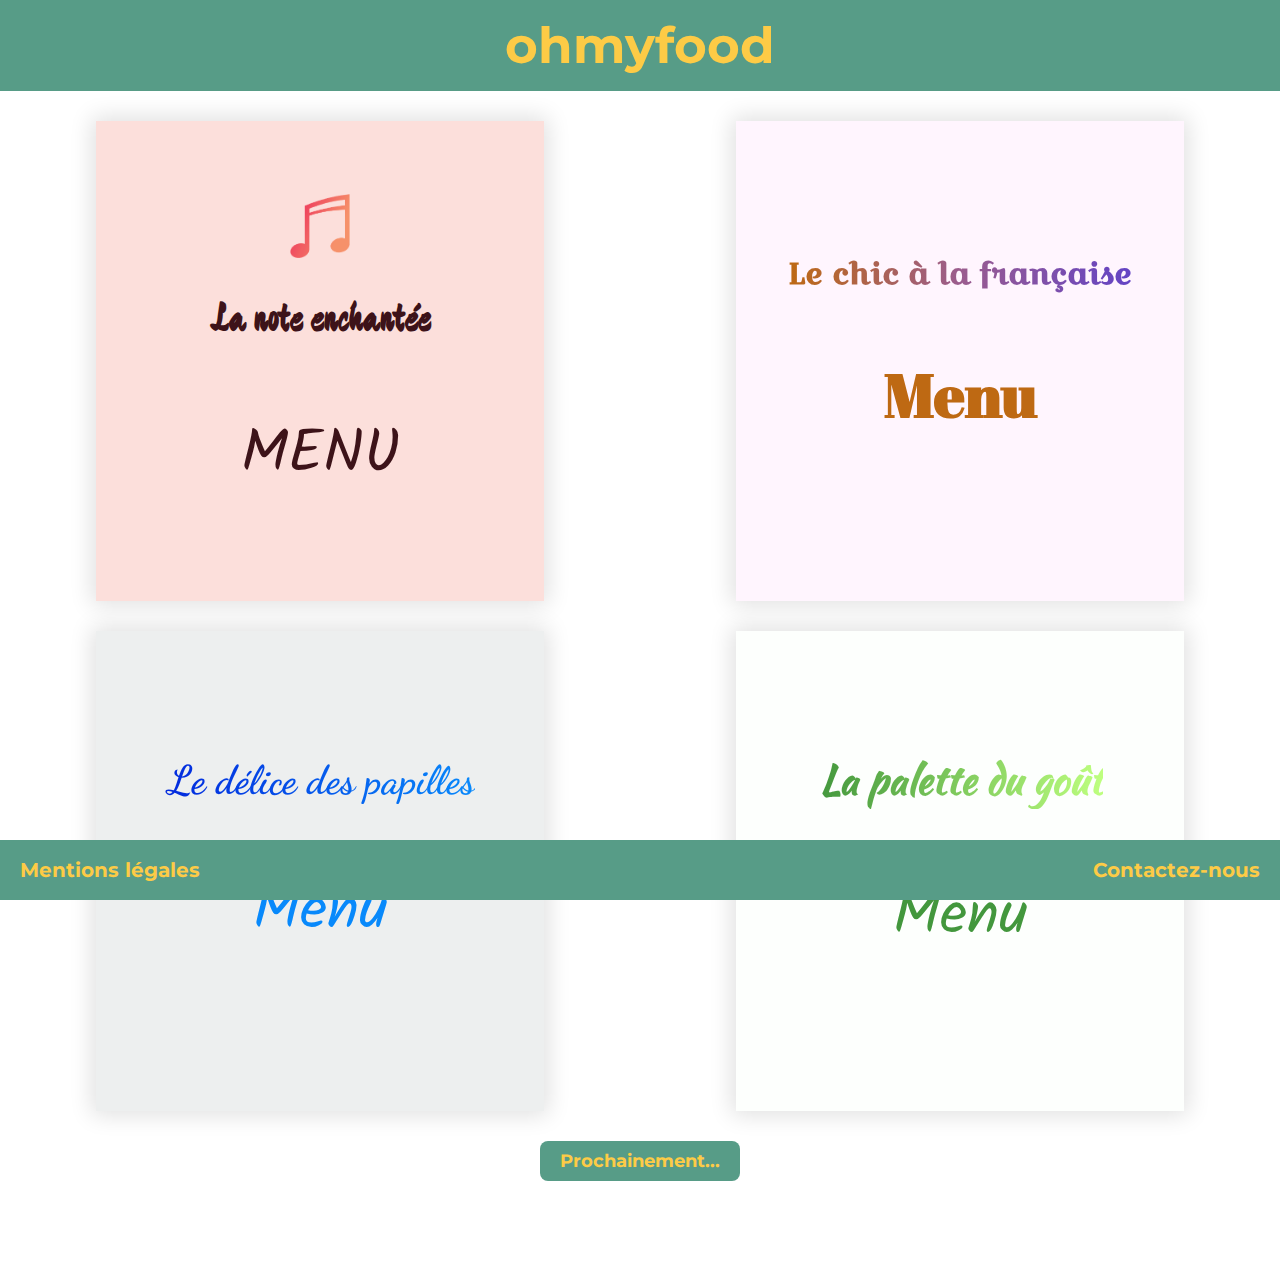
==== commit 7bc2b901: "responsive, div.menu" ====
--- a/accueil.html
+++ b/accueil.html
@@ -21,43 +21,43 @@
             <section class="containermenu1_2 ">
                 <div class="containermenu1_2--note menu">
                     <a href="menu1.html" class="titre--lien note">
-                        <span class="contenu">
+                        <div class="contenu">
                             <img class="note1" src="Images/note_musique.png" alt="note de musique"/>
                             <h2 class="note">La note enchantée</h2>
                             <p>MENU</p>
-                        </span>
+                        </div>
                     </a>
                 </div>
                 <div class="containermenu1_2--chic menu">
                     <a href="menu2.html" class="titre--lien chic">
-                        <span class="contenu">
+                        <div class="contenu">
                             <h2 class="chic">Le chic à la française</h2>
                             <p>Menu</p>
-                        </span>
+                        </div>
                     </a>
                 </div>
             </section>
             <section class="containermenu3_4"> 
                 <div class="containermenu3_4--delice menu">
                     <a href="menu3.html" class="titre--lien delice">
-                        <span class="contenu">
+                        <div class="contenu">
                             <h2 class="delice">Le délice des papilles</h2>
                             <p>Menu</p>
-                        </span>
+                        </div>
                     </a>
                 </div>
                 <div class="containermenu3_4--palette menu">
                     <a href="menu4.html" class="titre--lien palette">
-                        <span class="contenu">
+                        <div class="contenu">
                             <h2 class="palette">La palette du goût</h2>
                             <p>Menu</p>
-                        </span>
+                        </div>
                     </a>
                 </div>
             </section>
         </main><!--fin container menu-->
         <section class="backgroundedcontent prochain">
-            <p> Prochainement <span>.</span><span>.</span><span>.</span></p>
+            <p> Prochainement  <span>.</span><span>.</span><span>.</span></p>
         </section>
         <footer class="backgroundedcontent foot">
             <div>
--- a/css/style.css
+++ b/css/style.css
@@ -65,7 +65,7 @@
     transform: translate(1px, -2px) rotate(-1deg);
   }
 }
-.contenu:hover {
+div.contenu:hover {
   transform: scale(1.2);
   opacity: 0.7;
   transition: transform 1s;
@@ -73,7 +73,7 @@
 
 h2.etape {
   color: inherit;
-  background: linear-gradient(to top, #4DB6AC 0%, #FFF176 10%, transparent 10.01%) no-repeat;
+  background: linear-gradient(to top, #13e6b8, transparent 10%) no-repeat;
   background-size: 0 100%;
   transition: background-size 0.4s;
 }
@@ -83,7 +83,7 @@
 }
 
 body {
-  margin: 0px;
+  margin: 0;
 }
 
 .backgroundedcontent {
@@ -101,7 +101,7 @@
   justify-content: space-between;
   align-items: center;
   height: 60px;
-  padding: 0px 10px;
+  padding: 0px 20px;
   font-size: 20px;
   position: fixed;
   bottom: 0;
@@ -110,15 +110,15 @@
 }
 
 .logo {
-  text-align: center;
-  display: block;
-  width: auto;
+  display: flex;
+  justify-content: center;
+  width: 100%;
   padding: 15px 0px;
   font-size: 50px;
 }
 
 .backgroundedcontent h1 {
-  margin-top: 0px;
+  margin: 0px;
 }
 
 img.note1 {
@@ -149,22 +149,22 @@
   height: 30em;
 }
 
-.containermenu section div {
+.containermenu section div.menu {
   display: flex;
   flex-direction: column;
   align-items: center;
   justify-content: center;
   width: 28em;
   max-height: 60em;
-}
-
-span.contenu {
-  display: inline-block;
 }
 
 h2.note, h2.delice, h2.palette {
   font-size: 40px;
   padding-left: 3px;
+}
+
+h2.chic {
+  font-size: 30px;
 }
 
 p {
@@ -203,7 +203,6 @@
   color: transparent;
   -webkit-background-clip: text;
   background-clip: text;
-  font-size: 30px;
 }
 
 .containermenu3_4--delice.menu {
@@ -238,17 +237,22 @@
 
 /*mobil accueil*/
 @media only screen and (max-width: 1023px) {
-  .containermenu section div {
+  .containermenu section div.menu {
     width: 12em;
     max-height: 22em;
   }
 
+  div.containermenu1_2--note.menu, div.containermenu1_2--chic.menu, div.containermenu3_4--delice.menu, div.containermenu3_4--palette.menu {
+    width: 10em;
+    max-height: 20em;
+  }
+
   h2.note, h2.delice, h2.palette {
     font-size: 21px;
   }
 
   h2.chic {
-    font-size: 14px;
+    font-size: 12px;
   }
 
   section.containermenu1_2, section.containermenu3_4 {
@@ -275,7 +279,7 @@
   }
 
   .foot a {
-    font-size: 18px;
+    font-size: 12px;
   }
 }
 /*Style menu1*/
@@ -466,7 +470,7 @@
   }
 
   h1.title.chic {
-    font-size: 20px;
+    font-size: 15px;
   }
 }
 /*Style menu3*/
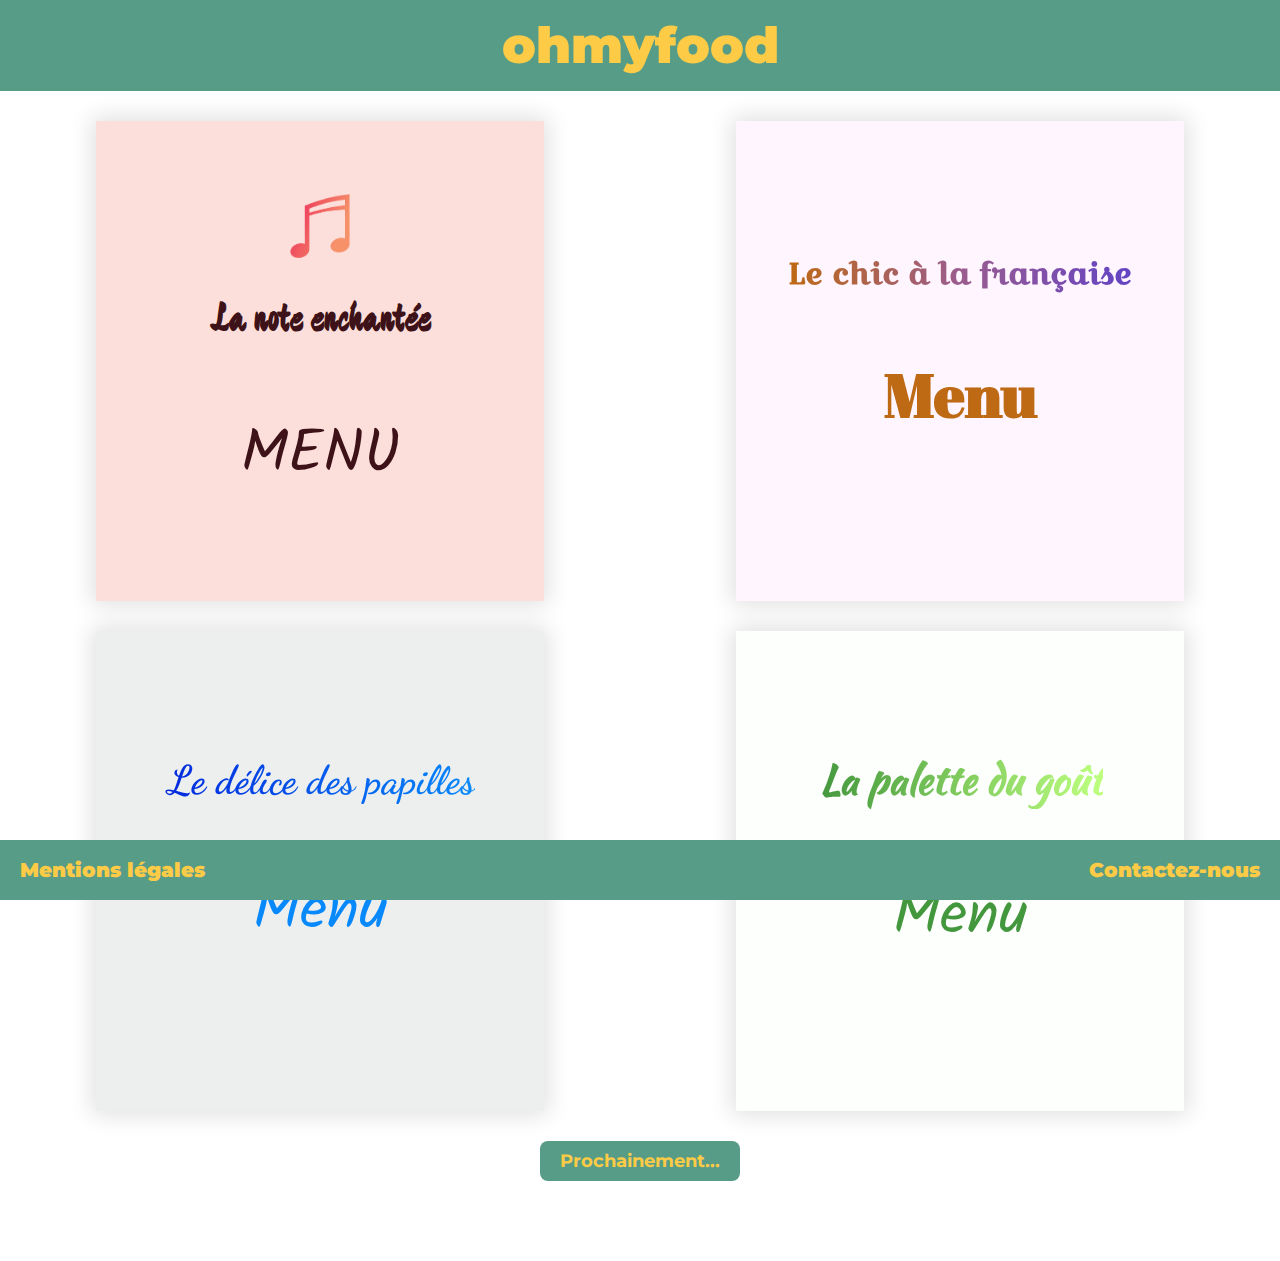
==== commit 0aed2804: "font menu chic" ====
--- a/accueil.html
+++ b/accueil.html
@@ -12,6 +12,7 @@
         <link href="https://fonts.googleapis.com/css?family=Dancing+Script&display=swap" rel="stylesheet">
         <link href="https://fonts.googleapis.com/css?family=Kalam&display=swap" rel="stylesheet">
         <link href="https://fonts.googleapis.com/css?family=Abril+Fatface&display=swap" rel="stylesheet">
+        <link href="https://fonts.googleapis.com/css?family=Gelasio&display=swap" rel="stylesheet">
     </head>
     <body>
         <header class="backgroundedcontent">
--- a/css/style.css
+++ b/css/style.css
@@ -89,7 +89,7 @@
 .backgroundedcontent {
   font-family: "Montserrat", sans-serif;
   background-color: #579c87;
-  font-weight: bold;
+  font-weight: bolder;
 }
 .backgroundedcontent a, .backgroundedcontent.prochain {
   text-decoration: none;
@@ -289,10 +289,10 @@
   width: auto;
   margin: auto;
   font-size: 25px;
-  font-weight: bold;
-}
-
-section.containerprincipal.note {
+  font-weight: bolder;
+}
+
+main.containerprincipal.note {
   background-color: #fcdfdb;
   width: 45em;
   height: 66em;
@@ -313,10 +313,27 @@
   margin: 0px auto;
 }
 
+img.trait1note, img.trait2note {
+  height: 6px;
+  width: auto;
+}
+
 h2.etape {
   display: inline-block;
   font-size: 20px;
-  margin-bottom: 0px;
+  margin: 0px;
+}
+
+img.trait1note.entree, img.trait2note.entree {
+  padding: 15px 56px 0px 56px;
+}
+
+img.trait1note.plat, img.trait2note.plat {
+  padding: 15px 30px 0px 30px;
+}
+
+img.trait1note.dessert, img.trait2note.dessert {
+  padding: 15px 18px 0px 18px;
 }
 
 div.center {
@@ -328,7 +345,7 @@
   font-weight: bolder;
 }
 
-main.description.note {
+section.description.note {
   font-family: "Kalam", cursive;
 }
 
@@ -342,10 +359,6 @@
   display: flex;
   flex-direction: row;
   justify-content: space-between;
-}
-
-.container1 p, .container2 p, .container3 p, .container4 p {
-  color: #212121;
 }
 
 aside.notemusic {
@@ -361,17 +374,21 @@
 span.note {
   font-family: "Devonshire", cursive;
   margin-left: 10px;
-  font-weight: bold;
+  font-weight: bolder;
   font-size: 25px;
 }
 
 /*mobil menu1*/
 @media only screen and (max-width: 1023px) {
+  img.trait1note, img.trait2note {
+    height: 2px;
+  }
+
   aside.titlemenu {
     display: none;
   }
 
-  section.containerprincipal.note {
+  main.containerprincipal.note {
     margin-top: 5px;
     width: 20em;
     height: auto;
@@ -379,7 +396,11 @@
 
   h1.title.note {
     font-size: 20px;
-    margin-bottom: 0px;
+    margin-bottom: 15px;
+  }
+
+  img.note1 {
+    padding: 15px;
   }
 
   h2.etape {
@@ -388,21 +409,24 @@
 
   .containerentree, .containerplat, .containerdessert {
     margin: 0px 20px;
-  }
-
-  p.prix {
-    display: flex;
-    justify-content: center;
-    margin: 0px;
-  }
-
-  .container1, .container2, .container3, .container4 {
     display: flex;
     flex-direction: column;
+    align-items: center;
+    text-align: center;
     font-size: 12px;
   }
 
-  .container1 p, .container2 p, .container3 p, .container4 p {
+  div.container1, div.container2, div.container3, div.container4 {
+    display: flex;
+    flex-direction: column;
+    margin: 0px;
+  }
+
+  p.prix {
+    margin-top: 0px;
+  }
+
+  p.entree, p.plat, p.dessert {
     margin-bottom: 0px;
   }
 
@@ -425,15 +449,39 @@
   }
 }
 /*Style Menu2*/
-section.containerprincipal.chic {
+img.trait1chic, img.trait2chic, img.trait3chic, img.trait4chic, img.trait5chic, img.trait6chic {
+  height: 10px;
+  width: auto;
+}
+
+h2.etape {
+  display: inline-block;
+  font-size: 10px;
+  margin: 0px;
+}
+
+img.trait1chic.entree, img.trait2chic.entree {
+  padding: 10px 20px 0px 20px;
+}
+
+img.trait3chic.plat, img.trait4chic.plat {
+  padding: 15px 30px 0px 30px;
+}
+
+img.trait5chic.dessert, img.trait6chic.dessert {
+  padding: 10px 18px 0px 18px;
+}
+
+main.containerprincipal.chic {
   background-color: #fff5fe;
   width: 45em;
   height: 66em;
   margin: auto auto 85px auto;
 }
 
-main.description.chic {
-  font-size: "Abril Fatface", cursive;
+section.description.chic {
+  font-family: "Gelasio", serif;
+  font-weight: lighter;
 }
 
 h1.title.chic {
@@ -449,21 +497,38 @@
   padding-top: 70px;
 }
 
-.containerentree.chic p, h2.etape.entree {
+.containerentree.chic p, h2.etape.entreechic {
   color: #be6913;
 }
 
-.containerplat.chic p, h2.etape.plat {
+.containerplat.chic p, h2.etape.platchic {
   color: #9b5c8e;
 }
 
-.containerdessert.chic p, h2.etape.dessert {
+.containerdessert.chic p, h2.etape.dessertchic {
   color: #6343c5;
 }
 
 /*mobil menu2*/
 @media only screen and (max-width: 1023px) {
-  section.containerprincipal.chic {
+  img.trait1chic, img.trait2chic, img.trait3chic, img.trait4chic, img.trait5chic, img.trait6chic {
+    height: 2px;
+  }
+
+  h2.etape {
+    font-size: 15px;
+  }
+
+  .containerentree.chic, .containerplat.chic, .containerdessert.chic {
+    margin: 0px 20px;
+    display: flex;
+    flex-direction: column;
+    align-items: center;
+    text-align: center;
+    font-size: 12px;
+  }
+
+  main.containerprincipal.chic {
     margin-top: 5px;
     width: 20em;
     height: auto;
@@ -471,18 +536,31 @@
 
   h1.title.chic {
     font-size: 15px;
+    padding: 15px;
   }
 }
 /*Style menu3*/
-section.containerprincipal.delice {
+img.trait1delice, img.trait2delice, img.trait3delice, img.trait4delice, img.trait5delice, img.trait6delice {
+  height: 8px;
+  width: auto;
+  padding: 10px 20px 10px 20px;
+}
+
+h2.etape {
+  display: inline-block;
+  font-size: 20px;
+  margin: 0px;
+}
+
+main.containerprincipal.delice {
   background-color: #edefef;
   width: 45em;
   height: 66em;
   margin: auto auto 85px auto;
 }
 
-main.decription.delice {
-  font-size: "Kalam", cursive;
+section.decription.delice {
+  font-family: "Kalam", cursive;
 }
 
 h1.title.delice {
@@ -500,7 +578,32 @@
 
 /*mobil menu3*/
 @media only screen and (max-width: 1023px) {
-  section.containerprincipal.delice {
+  img.trait1delice, img.trait2delice, img.trait3delice, img.trait4delice, img.trait5delice, img.trait6delice {
+    height: 2px;
+  }
+
+  h2.etape {
+    font-size: 15px;
+  }
+
+  .containerentree, .containerplat, .containerdessert {
+    margin: 0px 20px;
+    display: flex;
+    flex-direction: column;
+    align-items: center;
+    text-align: center;
+    font-size: 12px;
+  }
+
+  p.prix {
+    margin-top: 0px;
+  }
+
+  p.entree, p.plat, p.dessert {
+    margin-bottom: 0px;
+  }
+
+  main.containerprincipal.delice {
     margin-top: 5px;
     width: 20em;
     height: auto;
@@ -508,18 +611,43 @@
 
   h1.title.delice {
     font-size: 30px;
+    padding: 15px;
   }
 }
 /*style menu4*/
-section.containerprincipal.palette {
+img.trait1palette, img.trait2palette {
+  height: 8px;
+  width: auto;
+}
+
+h2.etape {
+  display: inline-block;
+  font-size: 20px;
+  font-weight: lighter;
+  margin: 0px;
+}
+
+img.trait1palette.entree, img.trait2palette.entree {
+  padding: 15px 60px 0px 60px;
+}
+
+img.trait1palette.plat, img.trait2palette.plat {
+  padding: 15px 25px 0px 25px;
+}
+
+img.trait1palette.dessert, img.trait2palette.dessert {
+  padding: 15px 18px 0px 18px;
+}
+
+main.containerprincipal.palette {
   background-color: #fdfffd;
   width: 45em;
   height: 66em;
   margin: auto auto 85px auto;
 }
 
-main.description.palette {
-  font-size: "Kalam", cursive;
+section.description.palette {
+  font-family: "Kalam", cursive;
 }
 
 h1.title.palette {
@@ -537,7 +665,25 @@
 
 /*mobil menu4*/
 @media only screen and (max-width: 1023px) {
-  section.containerprincipal.palette {
+  img.trait1palette, img.trait2palette {
+    height: 2px;
+  }
+
+  h2.etape {
+    font-size: 14px;
+    font-weight: bolder;
+  }
+
+  .containerentree, .containerplat, .containerdessert {
+    margin: 0px 20px;
+    display: flex;
+    flex-direction: column;
+    align-items: center;
+    text-align: center;
+    font-size: 12px;
+  }
+
+  main.containerprincipal.palette {
     margin-top: 5px;
     width: 20em;
     height: auto;
@@ -545,6 +691,7 @@
 
   h1.title.palette {
     font-size: 30px;
+    padding: 15px;
   }
 }
 /*mentions legales*/
@@ -553,7 +700,7 @@
 }
 
 h1.mentionslegales {
-  font-size: bold;
+  font-size: bolder;
   text-decoration: underline overline #FF3028;
   display: flex;
   justify-content: center;
